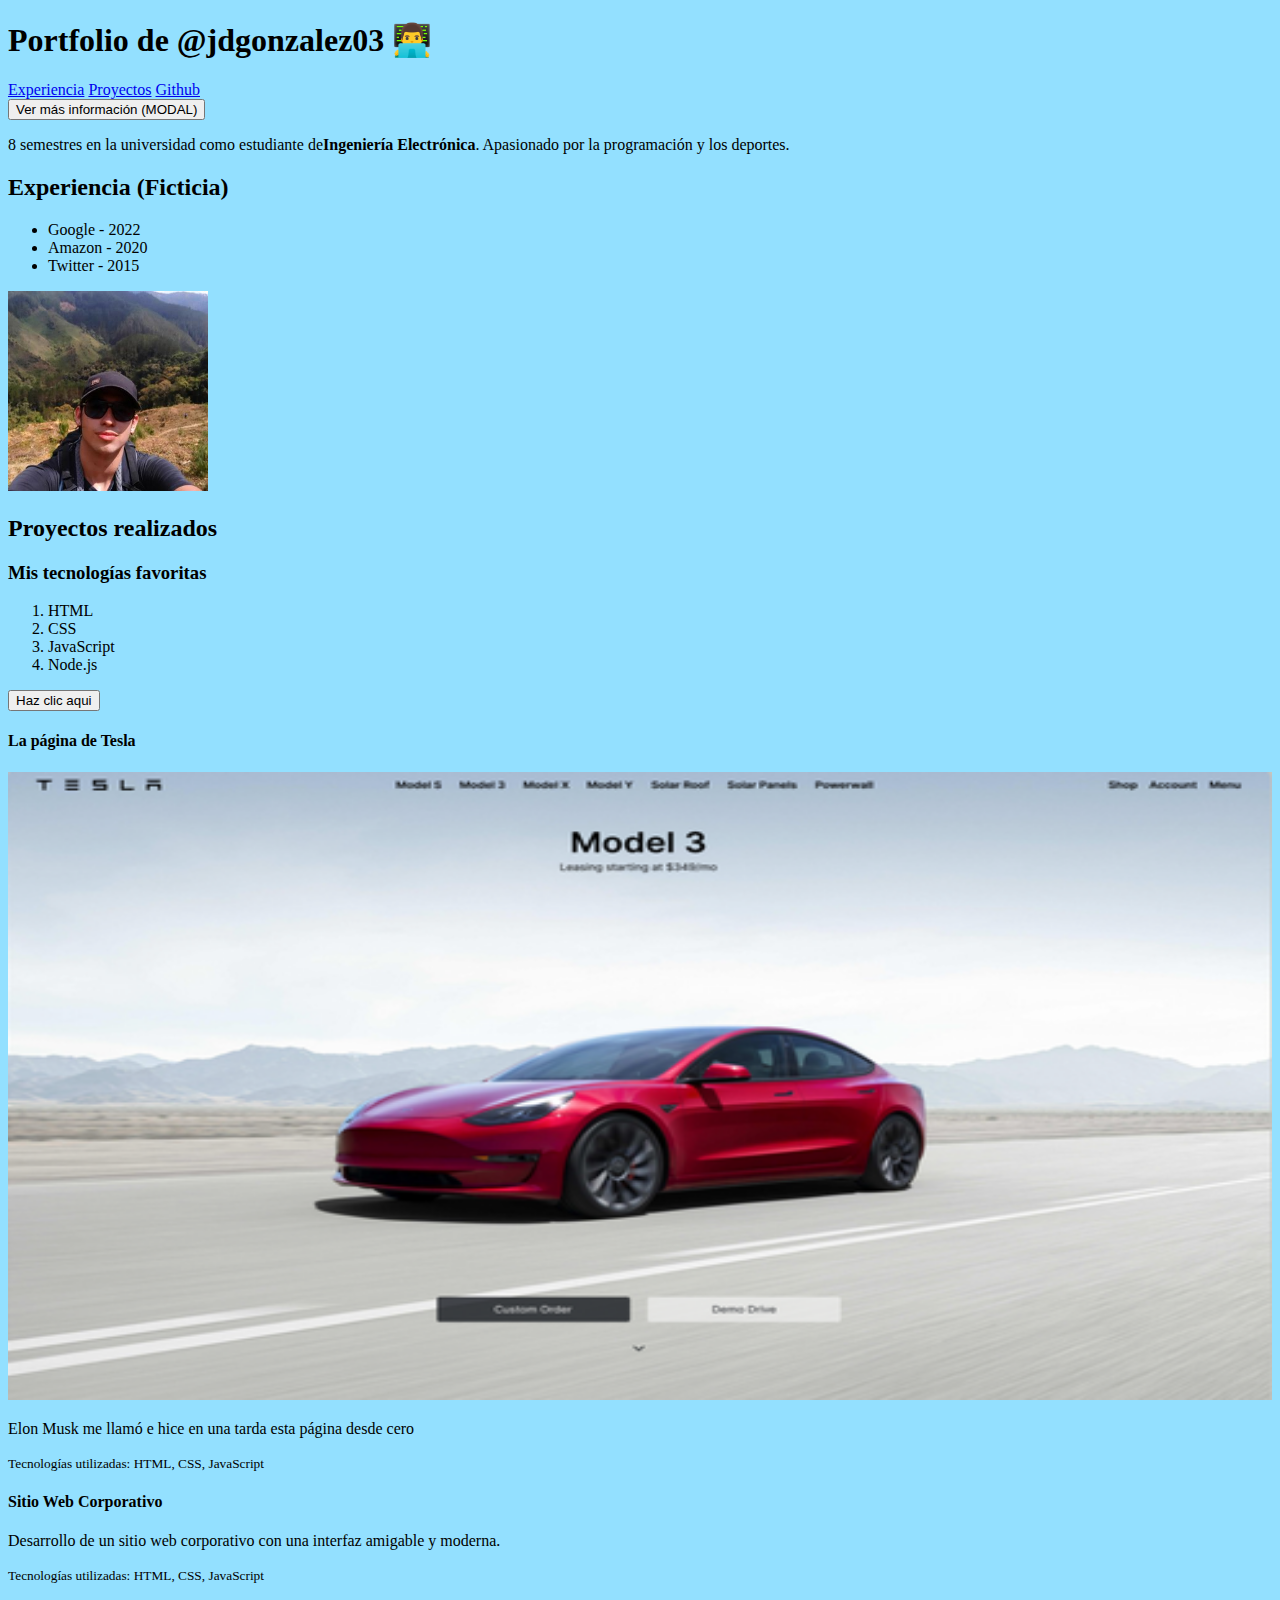
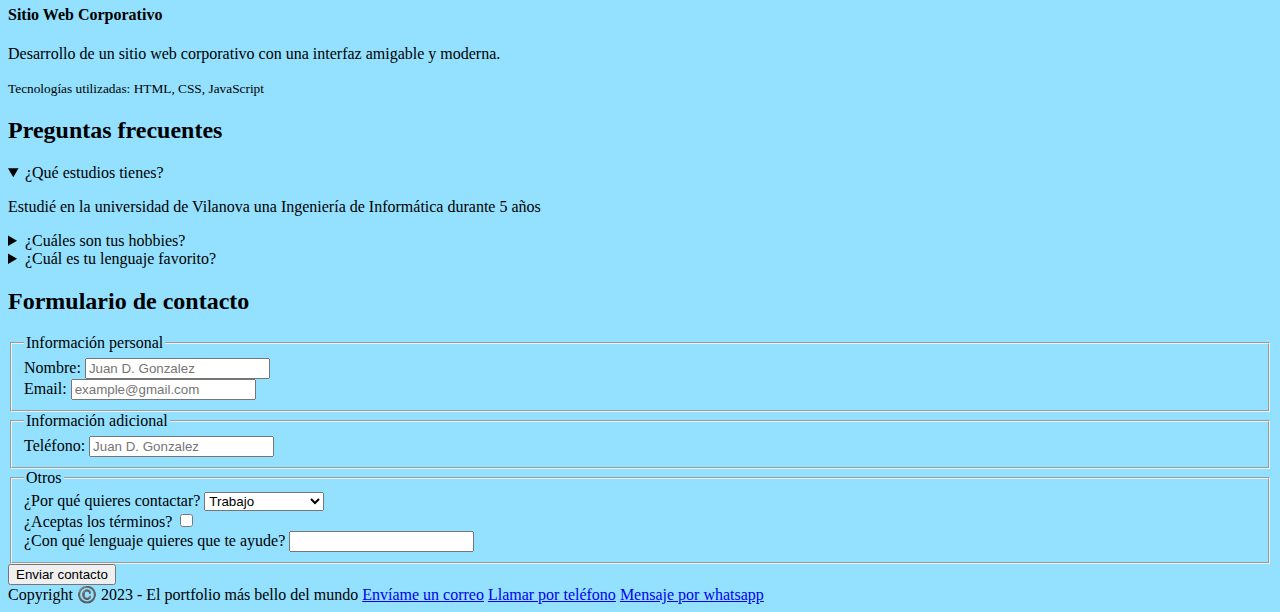
==== index.html @ 0fc572c5 "Add html and some assets" ====
<!DOCTYPE html>
<html>

<head>
  <meta charset="utf-8"> <!-- codificacion -->
  <meta name="viewport" content="width=device-width">
  <title>👨‍💻 Portfolio Juan Gonzalez - Estudiante de ingenieria apasionado por el software</title>

  <meta name="description" content="Estudiante de ingenieria apasionado por el software">

  <!-- OPEN GRAPH -->
  <meta property="og:title" content="Portfolio de un ingeniero de software">
  <meta property="og:description" content="Estudiante de ingenieria apasionado por el software">
  <meta property="og:image" content="/assets/img/profile.jpg">
  <meta property="og:image:alt" content="Una fotografía de Juan Gonzalez">

  <link rel="alternate" href="#" hreflang="es-GB">
  <link rel="canonical" href="#">

  <meta name="robots" content="index, follow">
  <meta name="theme-color" content="#09f">

  <link rel="icon" type="image/jpg" href="/assets/img/profile.jpg">

  <style>
    body {
      background: rgba(135, 221, 255, 0.9)
    }
  </style>
</head>

<body>
  <header>
    <h1>Portfolio de @jdgonzalez03 👨‍💻</h1>

    <!-- <iframe style="width:100%; aspect-ratio:16/9;" src="https://www.youtube.com/embed/8aryHZ8Z9WY?si=Jokizg8gw8S9BPOo"
      title="YouTube video player" frameborder="0"
      allow="accelerometer; autoplay; clipboard-write; encrypted-media; gyroscope; picture-in-picture; web-share"
      allowfullscreen></iframe> -->

    <nav>
      <a href="#experiencia">Experiencia</a>
      <a href="#proyectos">Proyectos</a> <!-- enlaces internos -->
      <a href="https://github.com/jdgonzalez03" target="_blank" rel="noreferrer">Github</a>
    </nav>
  </header>

  <dialog id="dialog">
    <h1>¿Sabías que puedes abrir una modal así?</h1>
    <p>¡Y es totalmente nativo!</p>
    <button id="hide">Cerrar modal</button>
  </dialog>

  <button id="show">Ver más información (MODAL)</button>

  <script>
    window.show.addEventListener('click', () => {
      window.dialog.showModal()
    })

    window.hide.addEventListener('click', () => {
      window.dialog.close()
    })
  </script>

  <main>
    <p>8 semestres en la universidad como estudiante de<strong>Ingeniería Electrónica</strong>. Apasionado por la programación y los deportes.</p>

    <h2 id="experiencia">Experiencia (Ficticia)</h2>

    <ul>
      <li class="list-item">Google - 2022</li>
      <li class="list-item">Amazon - 2020</li>
      <li class="list-item">Twitter - 2015</li>
    </ul>

    <a download href="/assets/img/profile.jpg">
      <img id="photo-image" width="200" height="200" title="Foto de jdgonzalez"
        alt="Una fotografía de Juan Gonzalez sonriendo"
        src="/assets/img/profile.jpg">
    </a>

    <h2 id="proyectos">Proyectos realizados</h2>

    <aside>
      <header>
        <h3>Mis tecnologías <span>favoritas</span></h3>
      </header>
      <ol >
        <li>HTML</li>
        <li>CSS</li>
        <li>JavaScript</li>
        <li>Node.js</li>
      </ol>
    </aside>

    <button>
      Haz clic aqui
    </button>

    <section>
      <article>
        <header>
          <h4>La página de Tesla</h4>
          <img style="width:100%; aspect-ratio:638/317;" loading="lazy" src="/assets/img/tesla.png"
            alt="Captura de pantalla de la página web de Tesla">
        </header>
        <p>
          Elon Musk me llamó e hice en una tarda esta página desde cero
        </p>
        <footer>
          <small>Tecnologías utilizadas: HTML, CSS, JavaScript</small>
        </footer>
      </article>

      <article>
        <header>
          <h4>Sitio Web Corporativo</h4>
        </header>
        <p>
          Desarrollo de un sitio web corporativo con una interfaz amigable y moderna.
        </p>
        <footer>
          <small>Tecnologías utilizadas: HTML, CSS, JavaScript</small>
        </footer>
      </article>

      <article>
        <header>
          <h4>Sitio Web Corporativo</h4>
        </header>
        <p>
          Desarrollo de un sitio web corporativo con una interfaz amigable y moderna.
        </p>
        <footer>
          <small>Tecnologías utilizadas: HTML, CSS, JavaScript</small>
        </footer>
      </article>

    </section>

    <section>
      <h2>Preguntas frecuentes</h2>

      <details open>
        <summary>¿Qué estudios tienes?</summary>
        <p>Estudié en la universidad de Vilanova una Ingeniería de Informática durante 5 años</p>
      </details>

      <details>
        <summary>¿Cuáles son tus hobbies?</summary>
        <p>Me gusta mucho el deporte, sobre todo el fútbol y el baloncesto</p>
      </details>

      <details>
        <summary>¿Cuál es tu lenguaje favorito?</summary>
        <p>Me encanta JavaScript, es un lenguaje muy versátil y con el que se pueden hacer muchas cosas</p>
      </details>
    </section>

    <section>
      <h2>Formulario de contacto</h2>

      <form method="post" action="/">
        <fieldset>
          <legend>Información personal</legend>

          <div>
            <label>Nombre:
              <input type="text" name="name" placeholder="Juan D. Gonzalez" required>
            </label>
          </div>

          <label>Email:
            <input type="email" name="email" placeholder="example@gmail.com" required>
          </label>
        </fieldset>

        <fieldset>
          <legend>Información adicional</legend>
          <div>
            <label>Teléfono:
              <input type="tel" name="phone" placeholder="Juan D. Gonzalez" required pattern="[0-9]{9}">
            </label>
          </div>
        </fieldset>

        <fieldset>
          <legend>Otros</legend>

          <div>
            <label for="why">¿Por qué quieres contactar?</label>
            <select name="why" id="why">
              <option value="1">Trabajo</option>
              <option value="2">Duda</option>
              <option value="3">Más información</option>
            </select>
          </div>

          <div>
            <label for="terms">¿Aceptas los términos?</label>
            <input type="checkbox" id="terms" name="terms" required>
          </div>

          <div>
            <datalist id="languages">
              <option value="JavaScript"></option>
              <option value="Python"></option>
              <option value="Java"></option>
              <option value="C#"></option>
            </datalist>
            <label>
              ¿Con qué lenguaje quieres que te ayude?
              <input list="languages" name="languages">
            </label>
          </div>
        </fieldset>

        <button>Enviar contacto</button>
      </form>
    </section>

  </main>

  <footer>
    Copyright ©️ 2023 - El portfolio más bello del mundo

    <a href="mailto:example@gmail.com">Envíame un correo</a>
    <a href="tel:+34688888899">Llamar por teléfono</a>
    <a href="whatsapp://send?text=Hola Juan">Mensaje por whatsapp</a>
  </footer>
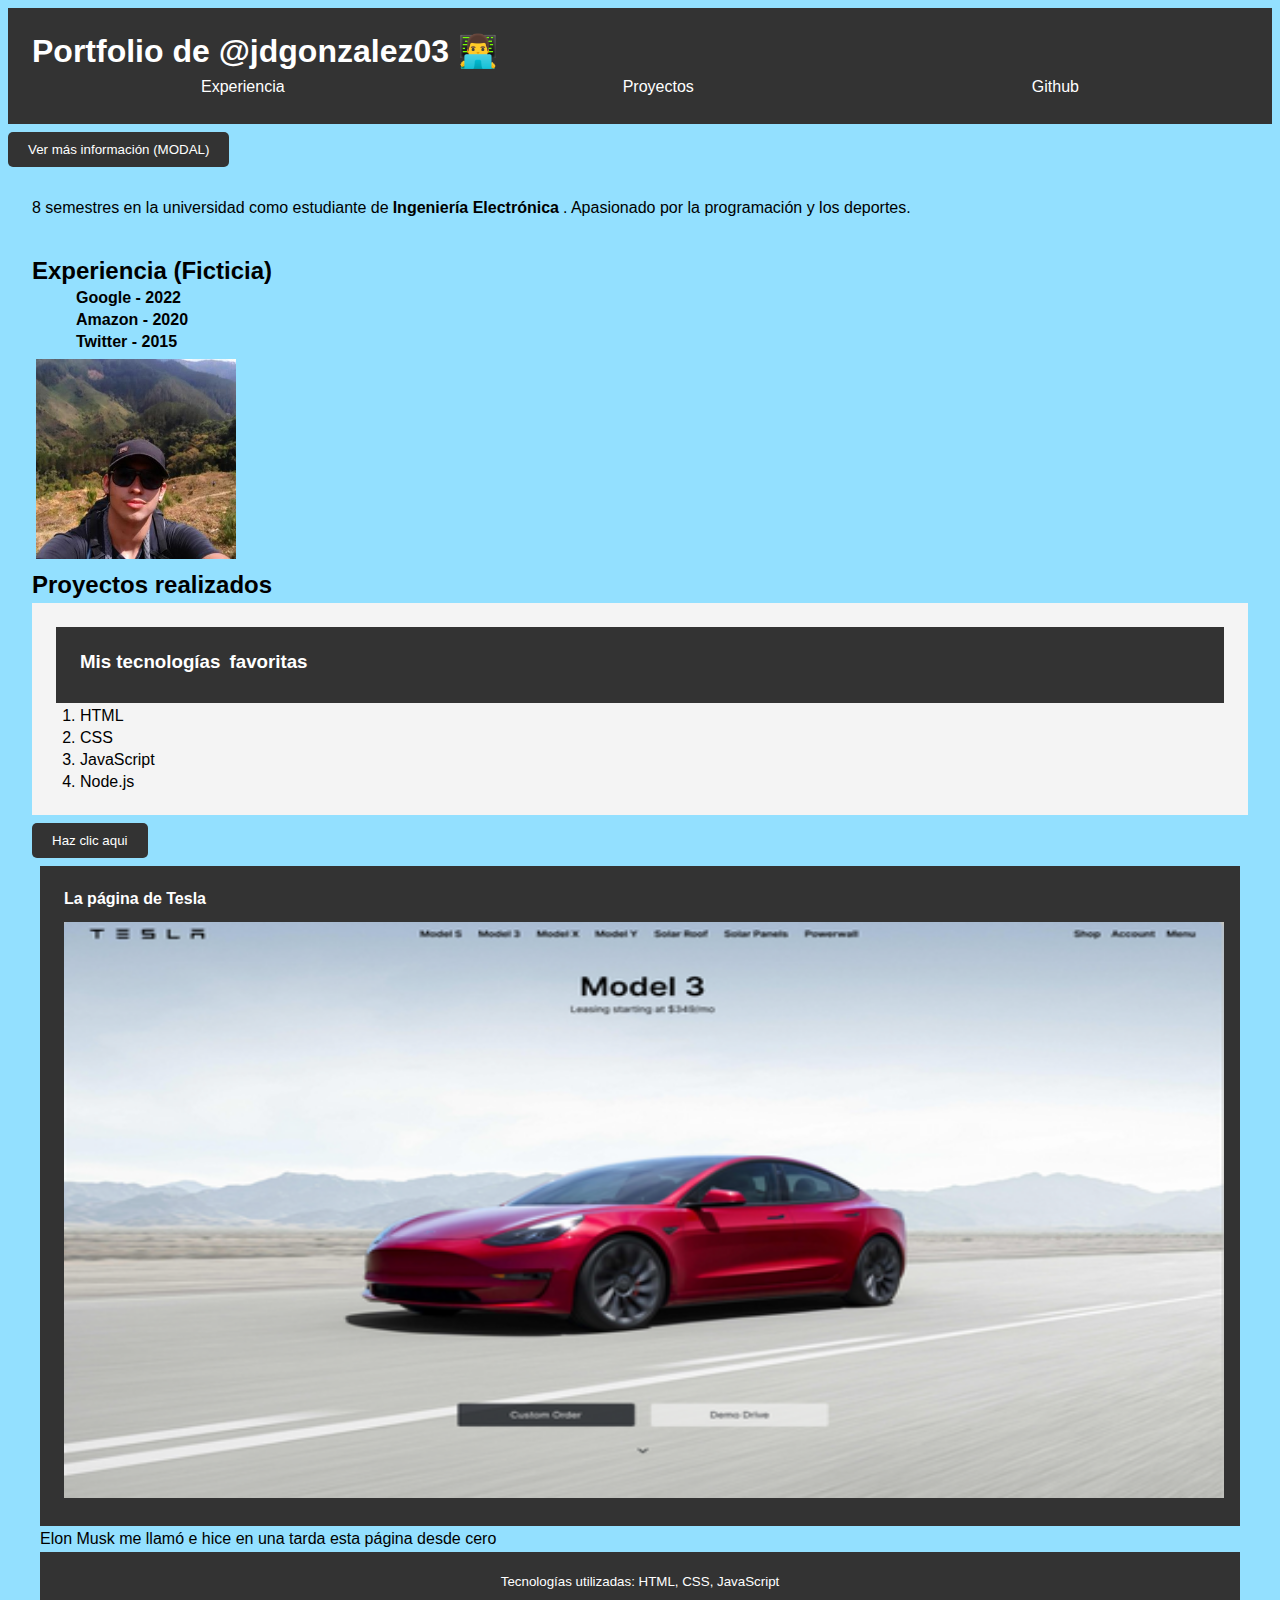
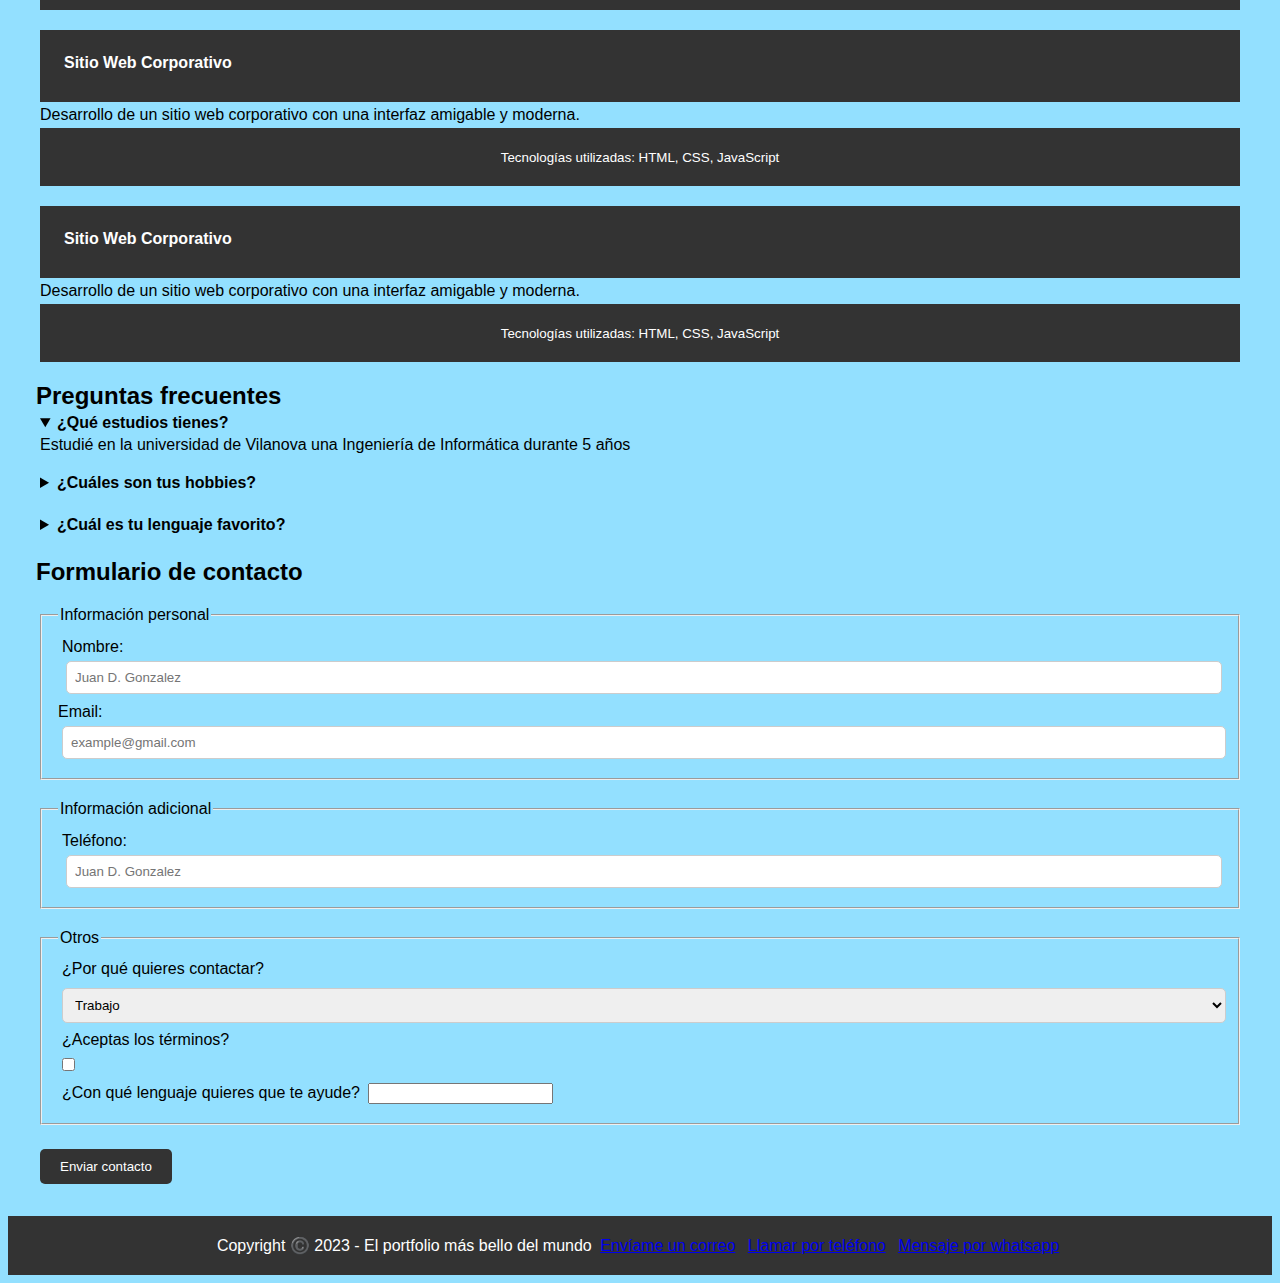
==== commit ed41735a: "Add some styles..." ====
--- a/index.html
+++ b/index.html
@@ -5,7 +5,7 @@
   <meta charset="utf-8"> <!-- codificacion -->
   <meta name="viewport" content="width=device-width">
   <title>👨‍💻 Portfolio Juan Gonzalez - Estudiante de ingenieria apasionado por el software</title>
-
+  <link rel="stylesheet" href="styles.css">
   <meta name="description" content="Estudiante de ingenieria apasionado por el software">
 
   <!-- OPEN GRAPH -->
--- a/styles.css
+++ b/styles.css
@@ -0,0 +1,125 @@
+/* Estilos generales */
+*{
+    margin: 4px;
+}
+body {
+    font-family: Arial, sans-serif;
+    background-color: rgba(135, 221, 255, 0.9);
+    margin: 0;
+    padding: 0;
+  }
+  
+  header {
+    background-color: #333;
+    color: white;
+    padding: 20px;
+  }
+  
+  nav {
+    display: flex;
+    justify-content: space-around;
+  }
+  
+  nav a {
+    color: white;
+    text-decoration: none;
+  }
+  
+  main {
+    padding: 20px;
+  }
+  
+  /* Estilos para la sección de Experiencia */
+  #experiencia {
+    margin-top: 40px;
+  }
+  
+  .list-item {
+    list-style-type: none;
+    font-weight: bold;
+  }
+  
+  /* Estilos para la sección de Proyectos realizados */
+  aside {
+    background-color: #f4f4f4;
+    padding: 20px;
+  }
+  
+  aside h3 {
+    margin-bottom: 10px;
+  }
+  
+  aside ol {
+    padding-left: 20px;
+  }
+  
+  /* Estilos para los artículos de proyectos */
+  article {
+    margin-bottom: 20px;
+  }
+  
+  article h4 {
+    margin-bottom: 10px;
+  }
+  
+  article img {
+    width: 100%;
+  }
+  
+  /* Estilos para la sección de Preguntas frecuentes */
+  details {
+    margin-bottom: 20px;
+  }
+  
+  details summary {
+    font-weight: bold;
+    cursor: pointer;
+  }
+  
+  /* Estilos para el formulario de contacto */
+  form {
+    margin-top: 20px;
+  }
+  
+  fieldset {
+    margin-bottom: 20px;
+  }
+  
+  label {
+    display: block;
+    margin-bottom: 5px;
+  }
+  
+  input[type="text"],
+  input[type="email"],
+  input[type="tel"],
+  select {
+    width: 100%;
+    padding: 8px;
+    margin-top: 5px;
+    border: 1px solid #ccc;
+    border-radius: 5px;
+    box-sizing: border-box;
+  }
+  
+  button {
+    background-color: #333;
+    color: white;
+    padding: 10px 20px;
+    border: none;
+    border-radius: 5px;
+    cursor: pointer;
+  }
+  
+  button:hover {
+    background-color: #555;
+  }
+  
+  /* Estilos para el footer */
+  footer {
+    background-color: #333;
+    color: white;
+    padding: 20px;
+    text-align: center;
+  }
+  